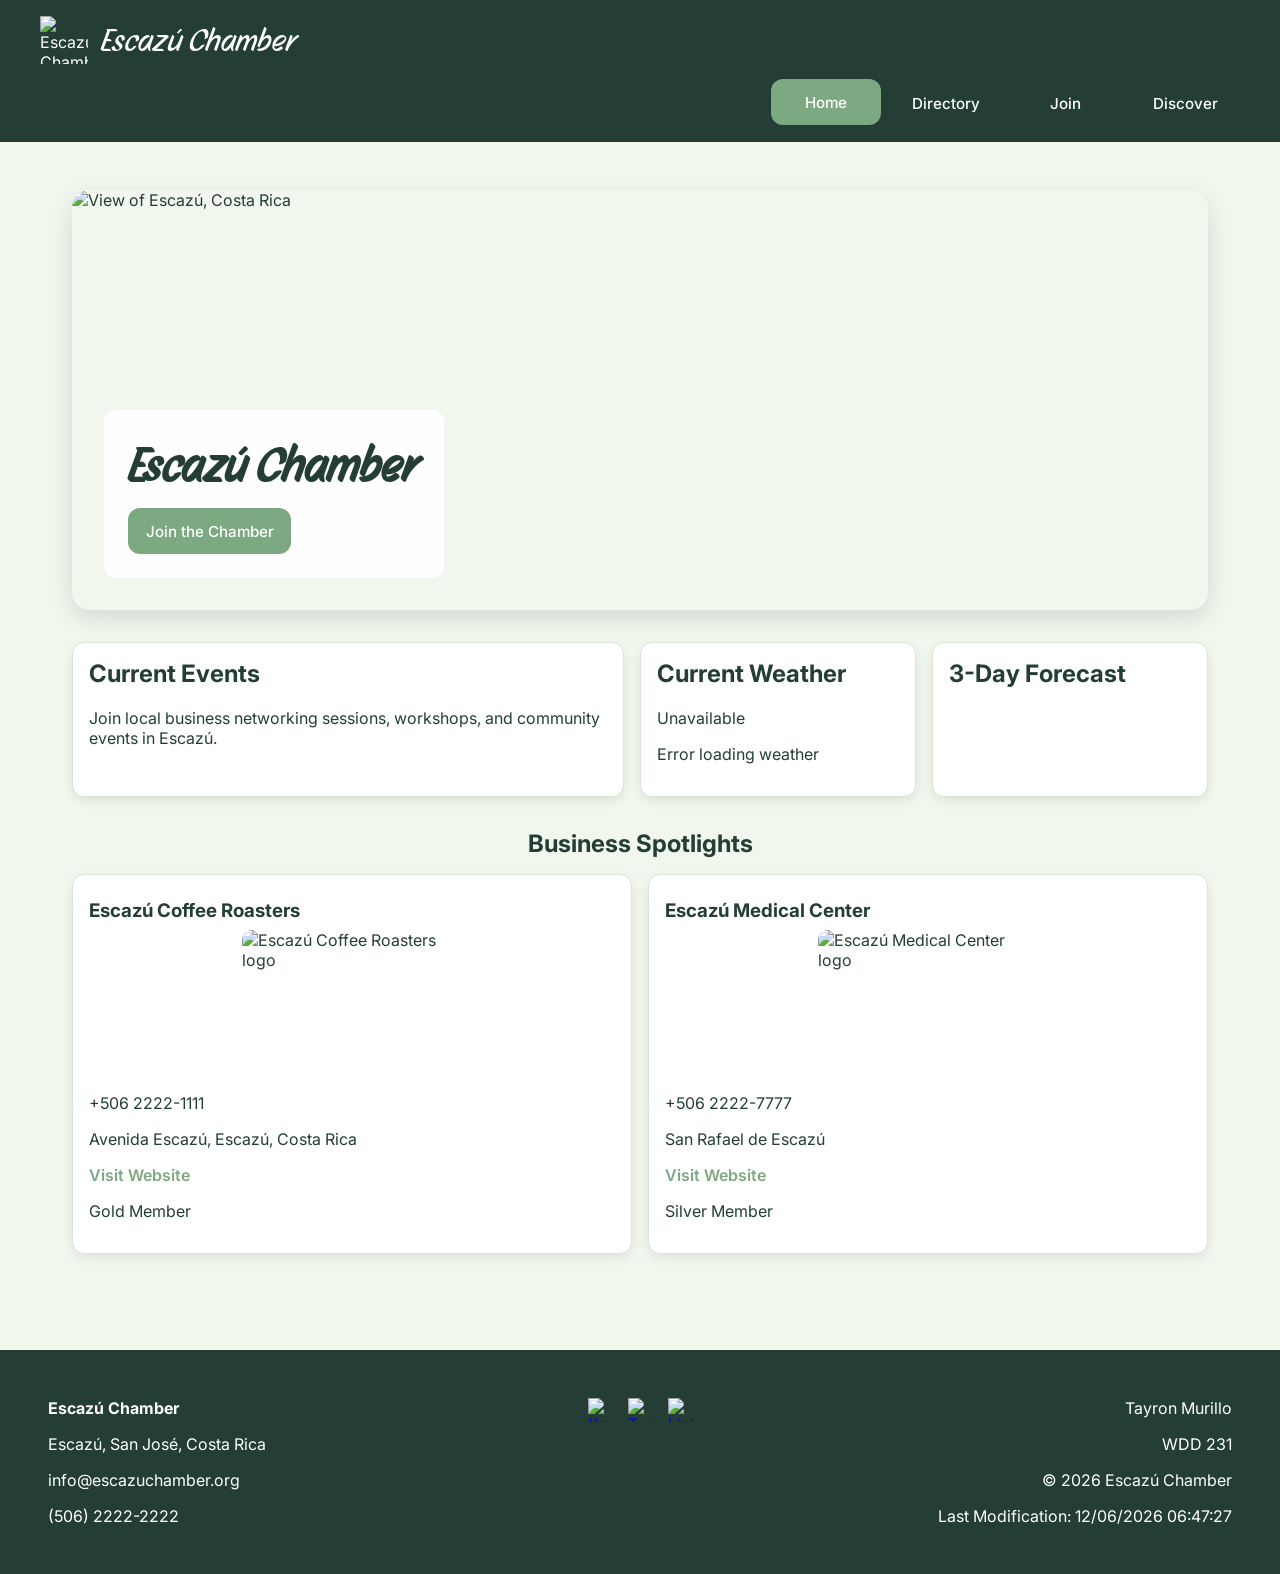
==== chamber/index.html @ 81274242 "Week03newcode" ====
<!DOCTYPE html>
<html lang="en">
<head>
  <meta charset="UTF-8">
  <meta name="viewport" content="width=device-width, initial-scale=1.0">
  <meta name="description" content="Escazú Chamber supports local businesses, shares events, and connects the community in Escazú, Costa Rica.">
  <meta name="author" content="Tayron Murillo">
  <title>Escazú Chamber | Home</title>

  <link rel="icon" href="favicon.ico">

  <meta property="og:title" content="Escazú Chamber Home">
  <meta property="og:description" content="Discover local events, weather, and featured businesses in Escazú, Costa Rica.">
  <meta property="og:image" content="https://yourdomain.com/chamber/images/hero.webp">
  <meta property="og:url" content="https://yourdomain.com/chamber/index.html">
  <meta property="og:type" content="website">
  <meta property="og:site_name" content="Escazú Chamber">

  <link rel="preconnect" href="https://fonts.googleapis.com">
  <link rel="preconnect" href="https://fonts.gstatic.com" crossorigin>
  <link href="https://fonts.googleapis.com/css2?family=Story+Script&family=Inter:wght@300;400;500;600&display=swap" rel="stylesheet">

  <link rel="stylesheet" href="styles/normalize.css">
  <link rel="stylesheet" href="styles/small.css">
  <link rel="stylesheet" href="styles/larger.css">

  <script src="scripts/navigation.js" defer></script>
  <script src="scripts/date.js" defer></script>
  <script src="scripts/weather.js" defer></script>
  <script src="scripts/spotlights.js" defer></script>
</head>
<body>
  <header>
    <div class="top-bar">
      <div class="brand">
        <img src="images/logo.webp" alt="Escazú Chamber logo" width="48" height="48">
        <span>Escazú Chamber</span>
      </div>

      <button id="menu-button" aria-label="Open navigation menu">
        <span></span>
        <span></span>
        <span></span>
      </button>

      <nav>
        <ul class="navigation">
          <li><a href="index.html" class="active">Home</a></li>
          <li><a href="directory.html">Directory</a></li>
          <li><a href="join.html">Join</a></li>
          <li><a href="discover.html">Discover</a></li>
        </ul>
      </nav>
    </div>
  </header>

  <main>
    <section class="hero">
      <img src="images/hero.webp" alt="View of Escazú, Costa Rica">
      <div class="hero-content">
        <h1>Escazú Chamber</h1>
        <a href="join.html" class="cta-button">Join the Chamber</a>
      </div>
    </section>

    <section class="home-grid">
      <section class="card events">
        <h2>Current Events</h2>
        <p>Join local business networking sessions, workshops, and community events in Escazú.</p>
      </section>

      <section class="card weather">
        <h2>Current Weather</h2>
        <p><span id="current-temp"></span></p>
        <p id="weather-desc"></p>
      </section>

      <section class="card forecast">
        <h2>3-Day Forecast</h2>
        <div id="forecast"></div>
      </section>
    </section>

    <section class="spotlights">
      <h2>Business Spotlights</h2>
      <div id="spotlights-container"></div>
    </section>
  </main>

  <footer>
    <div class="footer-info">
      <p><strong>Escazú Chamber</strong></p>
      <p>Escazú, San José, Costa Rica</p>
      <p>info@escazuchamber.org</p>
      <p>(506) 2222-2222</p>
    </div>

    <div class="footer-social">
      <a href="#" aria-label="YouTube">
        <img src="images/youtube.svg" alt="YouTube icon" width="24" height="24">
      </a>
      <a href="#" aria-label="Twitter">
        <img src="images/twitter.svg" alt="Twitter icon" width="24" height="24">
      </a>
      <a href="#" aria-label="LinkedIn">
        <img src="images/linkedin.svg" alt="LinkedIn icon" width="24" height="24">
      </a>
    </div>

    <div class="footer-project">
      <p>Tayron Murillo</p>
      <p>WDD 231</p>
      <p>&copy; <span id="currentyear"></span> Escazú Chamber</p>
      <p id="lastModified"></p>
    </div>
  </footer>
</body>
</html>
---- chamber/styles/small.css ----
:root{
    --primary:#243E36;
    --secondary:#7CA982;
    --background:#F1F7ED;
    --text:#243E36;
    --white:#ffffff;
    --border:#d9e4d3;
  
    --radius:12px;
    --button-padding-y:0.85rem;
    --button-padding-x:1.1rem;
    --button-font-size:0.95rem;
    --button-font-weight:500;
    --transition:0.25s ease;
  }
  
  *{
    box-sizing:border-box;
  }
  
  body{
    margin:0;
    font-family:"Inter",sans-serif;
    background:var(--background);
    color:var(--text);
  }
  
  img{
    max-width:100%;
    height:auto;
    display:block;
  }
  
  /* HEADER */
  
  header{
    background:var(--primary);
    color:white;
    padding:1rem;
  }
  
  .top-bar{
    max-width:1200px;
    margin:0 auto;
    display:grid;
    grid-template-columns:1fr auto;
    align-items:center;
    gap:1rem;
  }
  
  .brand{
    display:flex;
    align-items:center;
    gap:0.8rem;
  }
  
  .brand img{
    width:48px;
    height:48px;
  }
  
  .brand span{
    font-family:"Story Script",cursive;
    font-size:2rem;
    color:white;
  }
  
  /* HAMBURGER */
  
  #menu-button{
    display:flex;
    flex-direction:column;
    justify-content:center;
    align-items:center;
    gap:6px;
    width:44px;
    height:44px;
    background:none;
    border:none;
    cursor:pointer;
  }
  
  #menu-button span{
    width:28px;
    height:2px;
    background:white;
    border-radius:999px;
    transition:transform 0.3s ease,opacity 0.3s ease;
  }
  
  #menu-button.open span:nth-child(1){
    transform:translateY(8px) rotate(45deg);
  }
  
  #menu-button.open span:nth-child(2){
    opacity:0;
  }
  
  #menu-button.open span:nth-child(3){
    transform:translateY(-8px) rotate(-45deg);
  }
  
  /* NAVIGATION */
  
  nav{
    grid-column:1/-1;
  }
  
  .navigation{
    display:none;
    list-style:none;
    padding:0;
    margin:1rem 0 0;
  }
  
  .navigation.open{
    display:flex;
    flex-direction:column;
    gap:0.5rem;
  }
  
  .navigation a{
    display:block;
    text-decoration:none;
    color:white;
    padding:var(--button-padding-y) var(--button-padding-x);
    border-radius:var(--radius);
    font-size:var(--button-font-size);
    font-weight:var(--button-font-weight);
    text-align:center;
    transition:background-color var(--transition),transform 0.2s ease;
  }
  
  .navigation a:hover,
  .navigation a.active{
    background:var(--secondary);
    transform:translateY(-1px);
  }
  
  /* MAIN */
  
  main{
    max-width:1200px;
    margin:auto;
    padding:2rem 1rem;
  }
  
  .page-header{
    text-align:center;
    margin-bottom:2rem;
  }
  
  h1{
    font-family:"Story Script",cursive;
    font-size:3rem;
    color:var(--primary);
    margin:0;
  }
  
  h2,h3{
    color:var(--primary);
  }
  
  /* HERO */
  
  .hero{
    position:relative;
    border-radius:18px;
    overflow:hidden;
    margin-bottom:2rem;
    box-shadow:0 8px 24px rgba(0,0,0,.12);
  }
  
  .hero img{
    width:100%;
    min-height:280px;
    object-fit:cover;
  }
  
  .hero-content{
    position:absolute;
    inset:auto 1rem 1rem 1rem;
    background:rgba(255,255,255,0.88);
    padding:1rem;
    border-radius:var(--radius);
  }
  
  .hero-content h1{
    margin-bottom:0.75rem;
  }
  
  .cta-button{
    display:inline-block;
    text-decoration:none;
    background:var(--secondary);
    color:white;
    padding:var(--button-padding-y) var(--button-padding-x);
    border-radius:var(--radius);
    font-size:var(--button-font-size);
    font-weight:var(--button-font-weight);
    transition:background-color var(--transition),transform 0.2s ease;
  }
  
  .cta-button:hover{
    background:var(--primary);
    transform:translateY(-1px);
  }
  
  /* HOME GRID */
  
  .home-grid{
    display:grid;
    grid-template-columns:1fr;
    gap:1rem;
    margin-bottom:2rem;
  }
  
  .card{
    background:var(--white);
    border:1px solid var(--border);
    border-radius:var(--radius);
    padding:1rem;
    box-shadow:0 4px 12px rgba(0,0,0,.08);
  }
  
  .card h2{
    margin-top:0;
  }
  
  /* DIRECTORY BUTTONS */
  
  .view-buttons{
    display:flex;
    justify-content:center;
    flex-wrap:wrap;
    gap:1rem;
    margin-bottom:2rem;
  }
  
  .view-buttons button{
    border:none;
    background:var(--secondary);
    color:white;
    padding:var(--button-padding-y) var(--button-padding-x);
    border-radius:var(--radius);
    cursor:pointer;
    font-family:"Inter",sans-serif;
    font-size:var(--button-font-size);
    font-weight:var(--button-font-weight);
    transition:background-color var(--transition),transform 0.2s ease;
  }
  
  .view-buttons button:hover{
    background:var(--primary);
    transform:translateY(-1px);
  }
  
  /* DIRECTORY GRID VIEW */
  
  #members-container.grid-view{
    display:grid;
    grid-template-columns:1fr;
    gap:1rem;
  }
  
  #members-container.grid-view section{
    background:var(--white);
    padding:1rem;
    border-radius:var(--radius);
    border:1px solid var(--border);
    box-shadow:0 4px 12px rgba(0,0,0,.08);
  }
  
  #members-container.grid-view h2{
    color:var(--primary);
  }
  
  #members-container.grid-view a{
    color:var(--secondary);
    font-weight:600;
    text-decoration:none;
  }
  
  /* DIRECTORY LIST VIEW */
  
  #members-container.list-view section{
    background:var(--white);
    padding:1rem;
    border-bottom:1px solid #ddd;
  }
  
  #members-container.list-view img{
    display:none;
  }
  
  /* SPOTLIGHTS */
  
  .spotlights{
    margin-top:2rem;
  }
  
  .spotlights h2{
    text-align:center;
    margin-bottom:1rem;
  }
  
  #spotlights-container{
    display:grid;
    grid-template-columns:1fr;
    gap:1rem;
  }
  
  #spotlights-container section{
    background:var(--white);
    border:1px solid var(--border);
    border-radius:var(--radius);
    padding:1rem;
    box-shadow:0 4px 12px rgba(0,0,0,.08);
    text-align:center;
  }
  
  #spotlights-container img{
    width:100%;
    max-width:220px;
    margin:0 auto 1rem;
    border-radius:10px;
  }
  
  #spotlights-container h3{
    margin:0.5rem 0;
  }
  
  #spotlights-container a{
    color:var(--secondary);
    text-decoration:none;
    font-weight:600;
  }
  
  /* FOOTER */
  
  footer{
    width:100%;
    background:var(--primary);
    color:white;
    text-align:center;
    padding:2rem 1rem;
    margin-top:3rem;
  }
  
  .footer-social{
    display:flex;
    justify-content:center;
    gap:1rem;
    margin:1rem 0;
  }
  
  .footer-social img{
    width:24px;
  }
---- chamber/styles/larger.css ----
@media (min-width:48rem){

    .top-bar{
      max-width:1200px;
      margin:auto;
      grid-template-columns:auto 1fr;
    }
    
    #menu-button{
      display:none;
    }
    
    .navigation{
      display:flex;
      flex-direction:row;
      justify-content:flex-end;
      gap:0.6rem;
      margin:0;
    }
    
    .navigation a{
      width:auto;
      min-width:110px;
    }
    
    main{
      padding:3rem 2rem;
    }
    
    /* HERO */
    
    .hero img{
      min-height:420px;
    }
    
    .hero-content{
      inset:auto auto 2rem 2rem;
      max-width:420px;
      padding:1.5rem;
    }
    
    /* HOME GRID */
    
    .home-grid{
      grid-template-columns:2fr 1fr 1fr;
      align-items:stretch;
    }
    
    /* DIRECTORY GRID */
    
    #members-container.grid-view{
      grid-template-columns:repeat(auto-fit,minmax(260px,1fr));
    }
    
    /* DIRECTORY LIST */
    
    #members-container.list-view section{
      display:grid;
      grid-template-columns:2fr 2fr 1fr 1fr 2fr;
      align-items:center;
      gap:1rem;
    }
    
    /* SPOTLIGHTS */
    
    #spotlights-container{
      grid-template-columns:repeat(auto-fit,minmax(280px,1fr));
    }
    
    #spotlights-container section{
      text-align:left;
    }
    
    /* FOOTER */
    
    footer{
      display:grid;
      grid-template-columns:repeat(3,1fr);
      text-align:left;
      padding:2rem 3rem;
    }
    
    .footer-project{
      text-align:right;
    }
    
    }
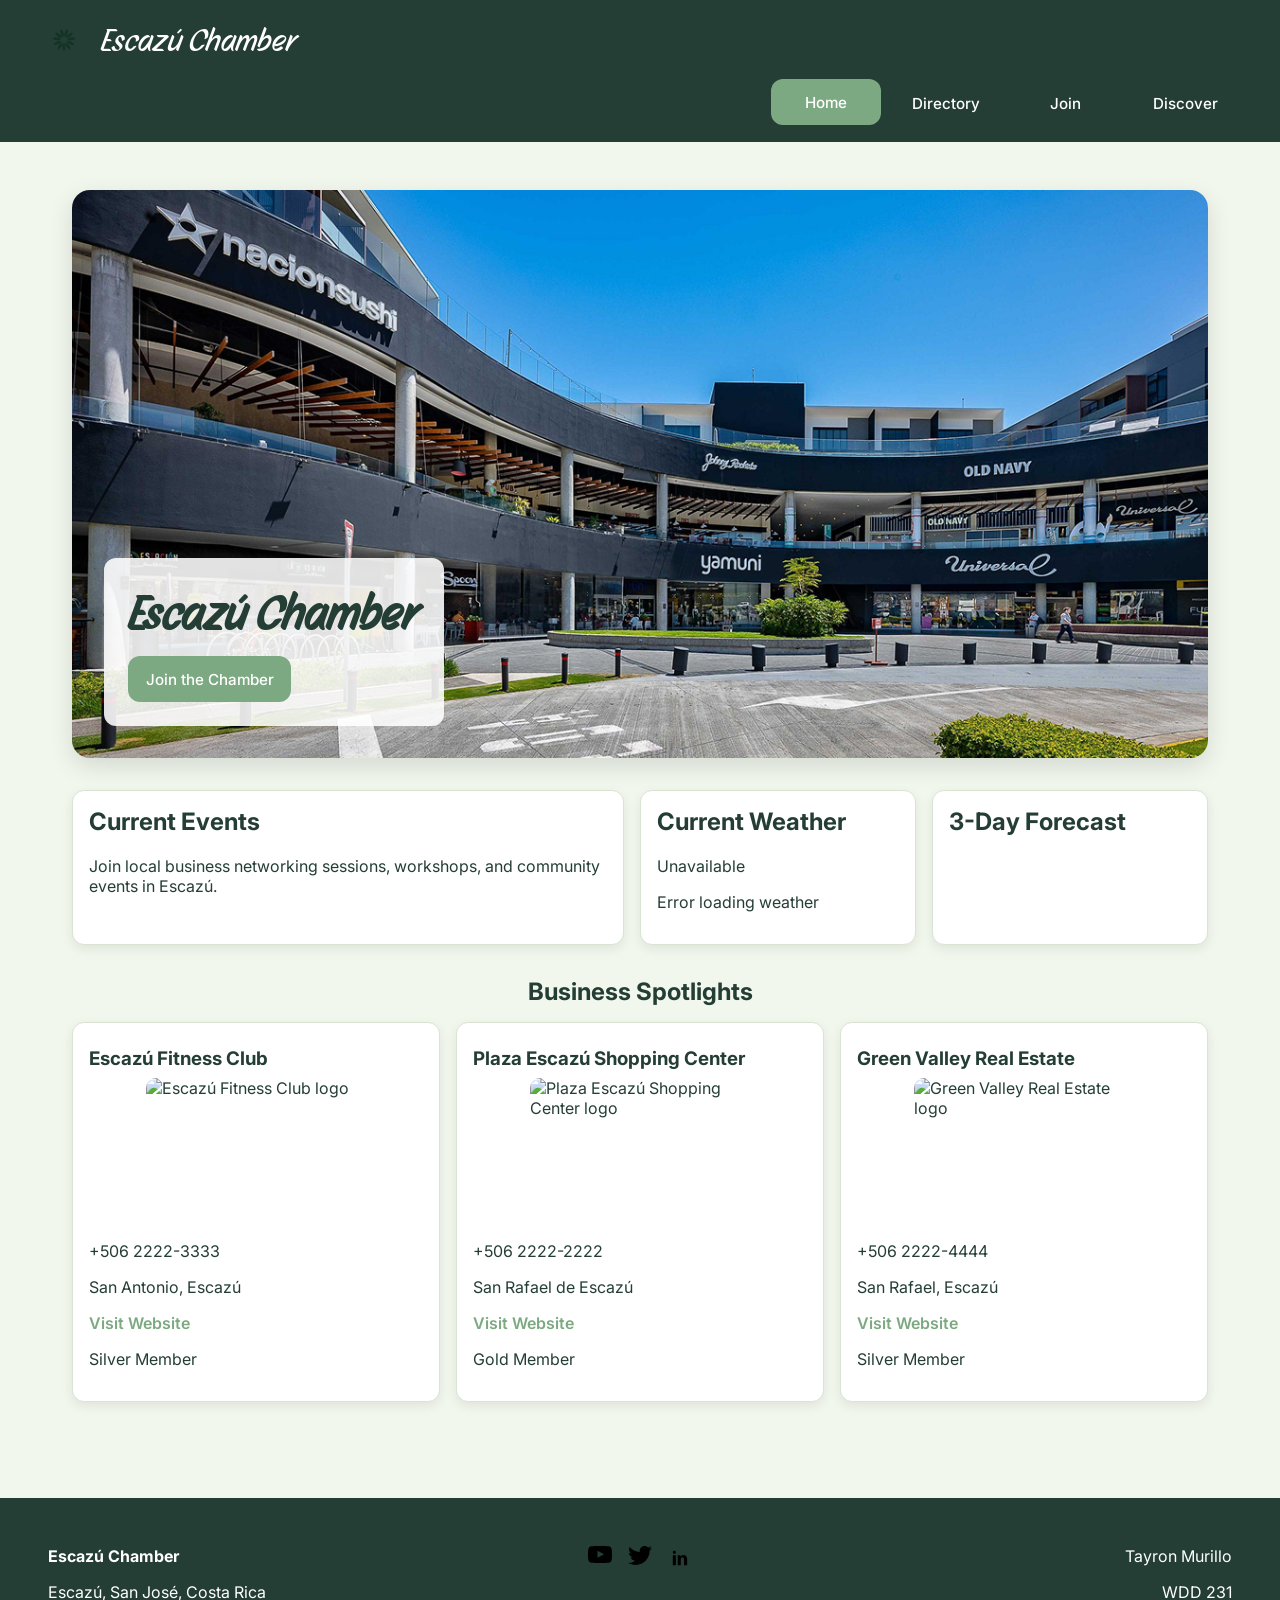
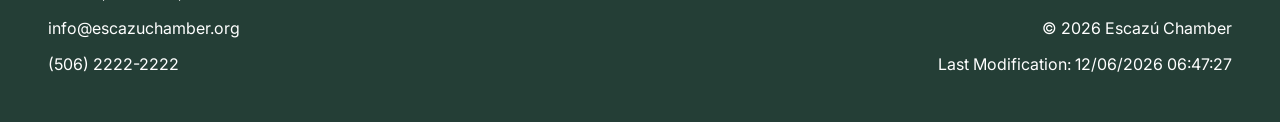
==== commit 2cc43815: "week03changes" ====
--- a/chamber/index.html
+++ b/chamber/index.html
@@ -33,7 +33,7 @@
   <header>
     <div class="top-bar">
       <div class="brand">
-        <img src="images/logo.webp" alt="Escazú Chamber logo" width="48" height="48">
+        <img src="images/logo.svg" alt="Escazú Chamber logo" width="48" height="48">
         <span>Escazú Chamber</span>
       </div>
 
@@ -56,7 +56,7 @@
 
   <main>
     <section class="hero">
-      <img src="images/hero.webp" alt="View of Escazú, Costa Rica">
+      <img src="images/hero.png" alt="View of Escazú, Costa Rica">
       <div class="hero-content">
         <h1>Escazú Chamber</h1>
         <a href="join.html" class="cta-button">Join the Chamber</a>
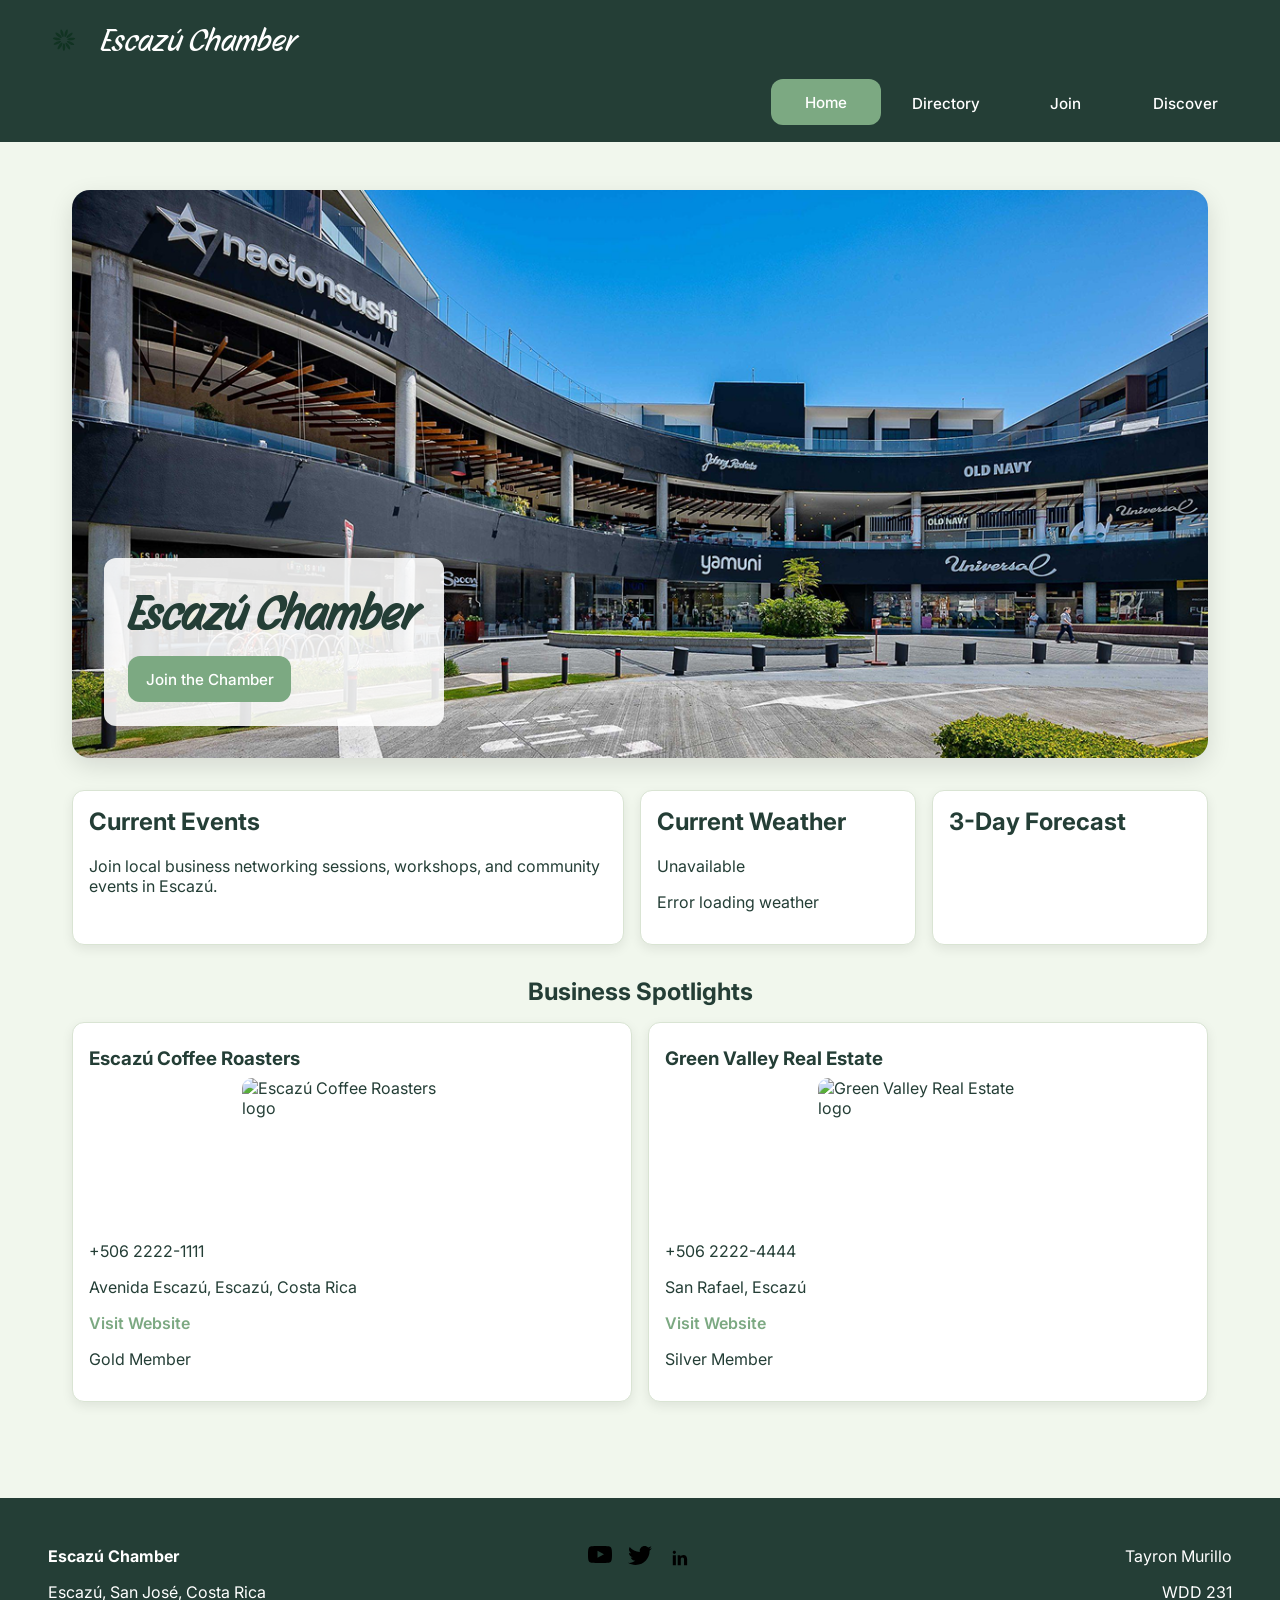
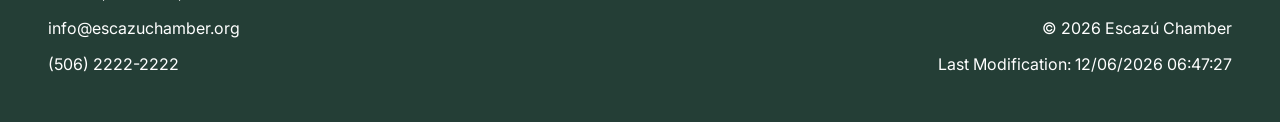
==== commit b0cdbaff: "week03lastupdates" ====
--- a/chamber/index.html
+++ b/chamber/index.html
@@ -9,12 +9,11 @@
 
   <link rel="icon" href="favicon.ico">
 
-  <meta property="og:title" content="Escazú Chamber Home">
-  <meta property="og:description" content="Discover local events, weather, and featured businesses in Escazú, Costa Rica.">
-  <meta property="og:image" content="https://yourdomain.com/chamber/images/hero.webp">
-  <meta property="og:url" content="https://yourdomain.com/chamber/index.html">
+  <meta property="og:title" content="Escazú Chamber of Commerce">
+  <meta property="og:description" content="Discover local businesses, events, and opportunities in Escazú, Costa Rica.">
+  <meta property="og:image" content="https://rocketay.github.io/wdd231/chamber/images/hero.png">
+  <meta property="og:url" content="https://rocketay.github.io/wdd231/chamber/index.html">
   <meta property="og:type" content="website">
-  <meta property="og:site_name" content="Escazú Chamber">
 
   <link rel="preconnect" href="https://fonts.googleapis.com">
   <link rel="preconnect" href="https://fonts.gstatic.com" crossorigin>
